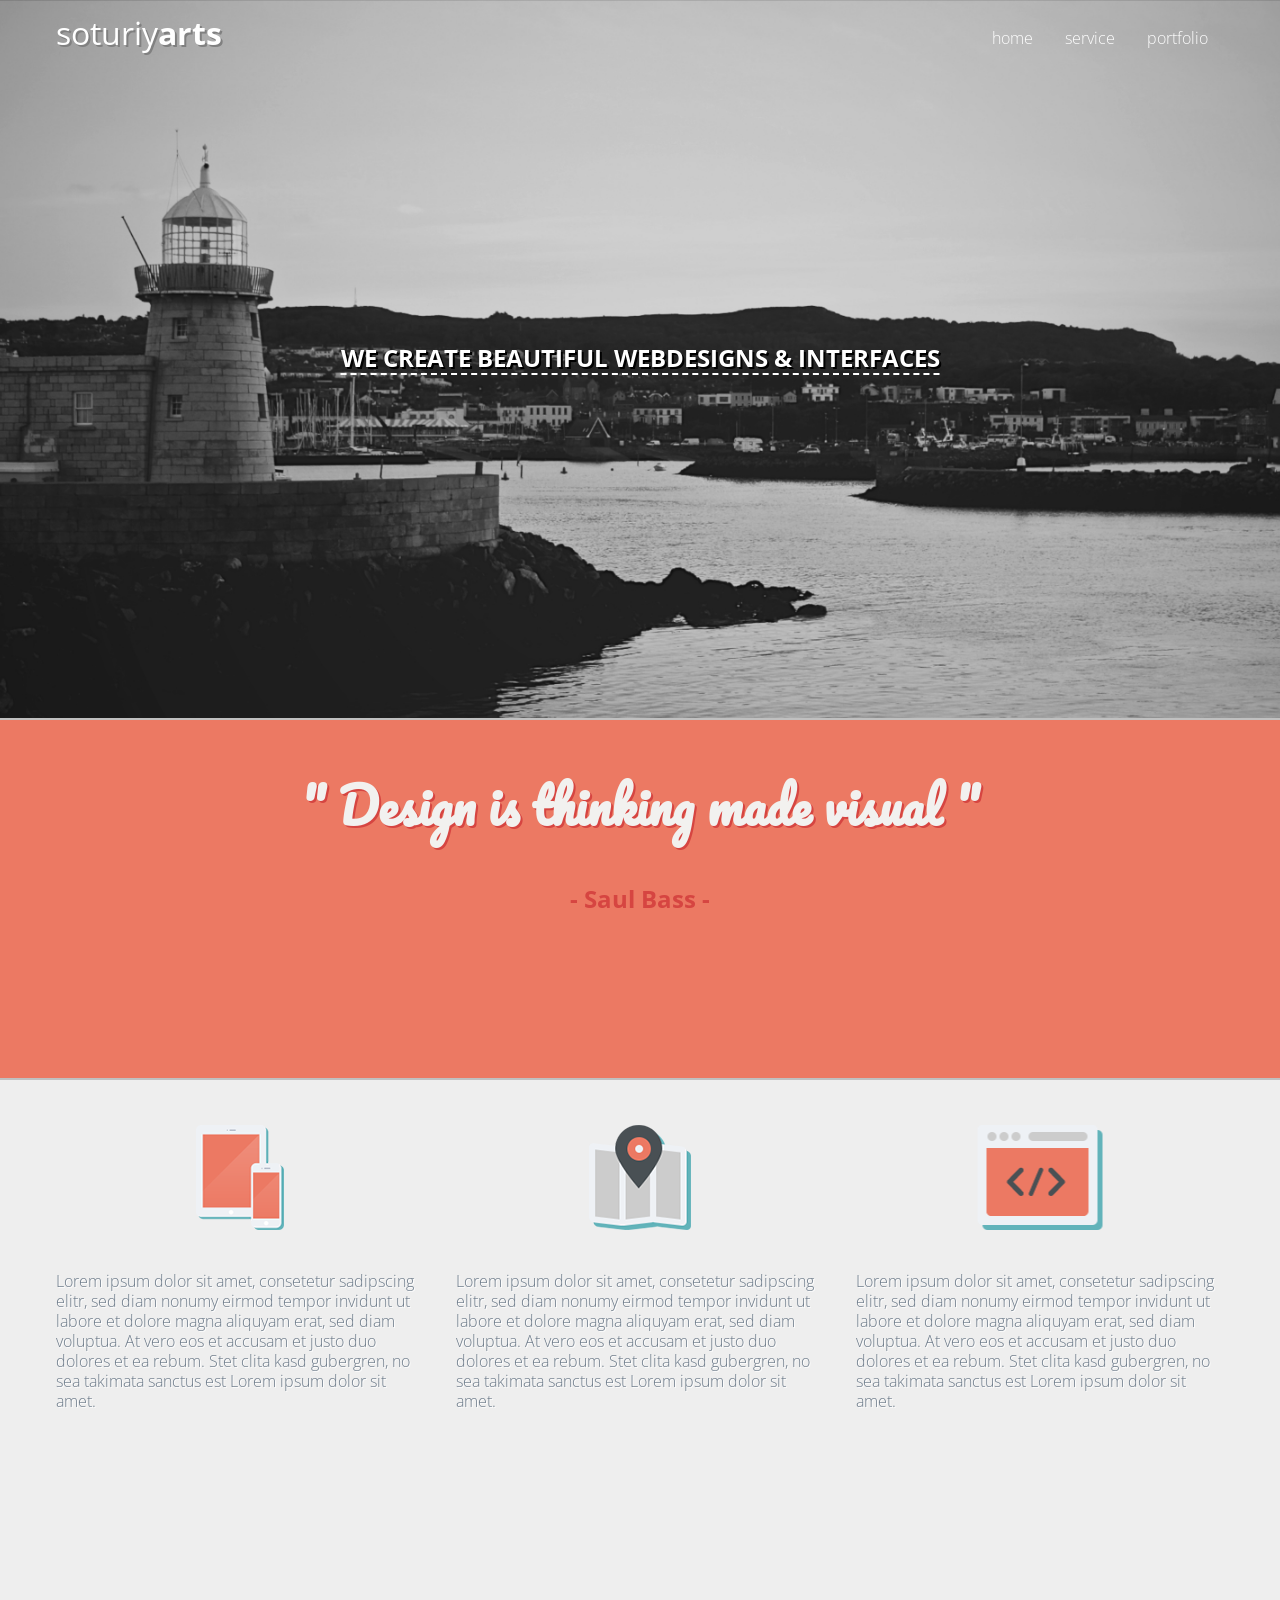
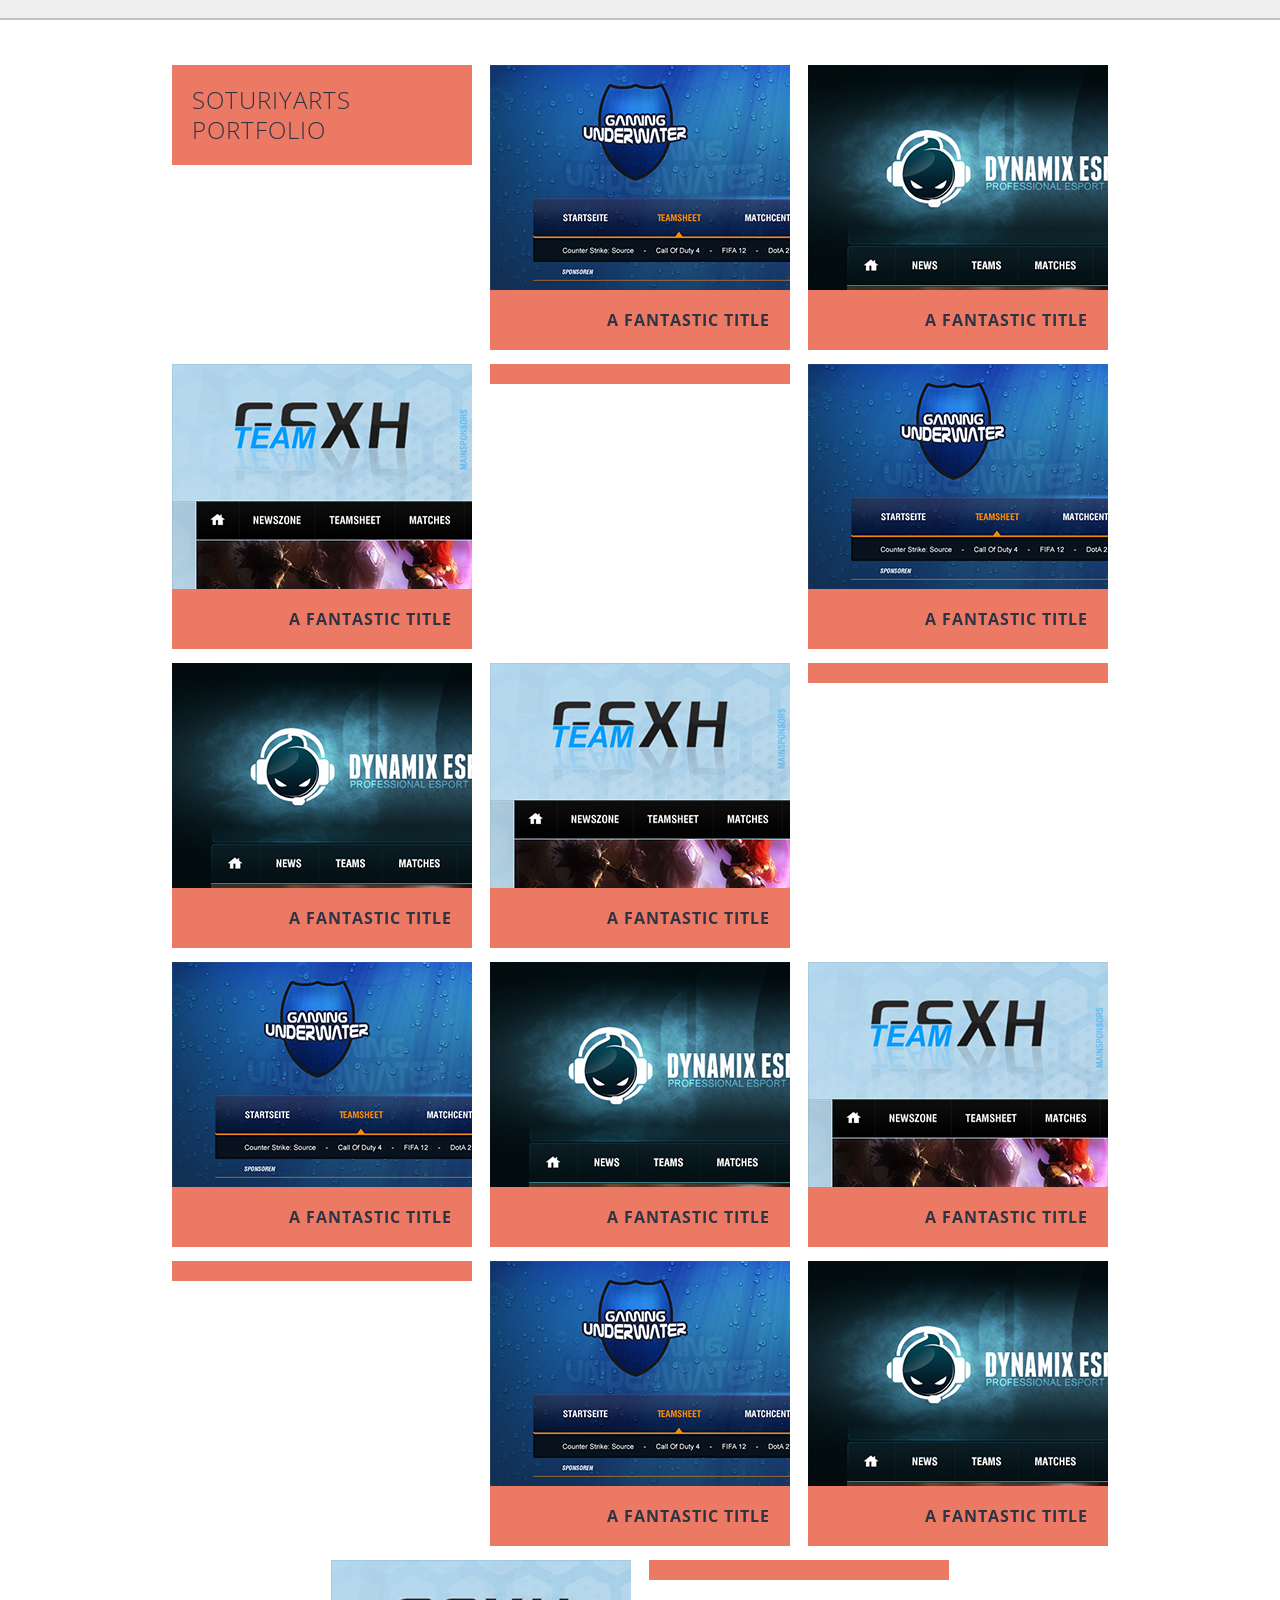
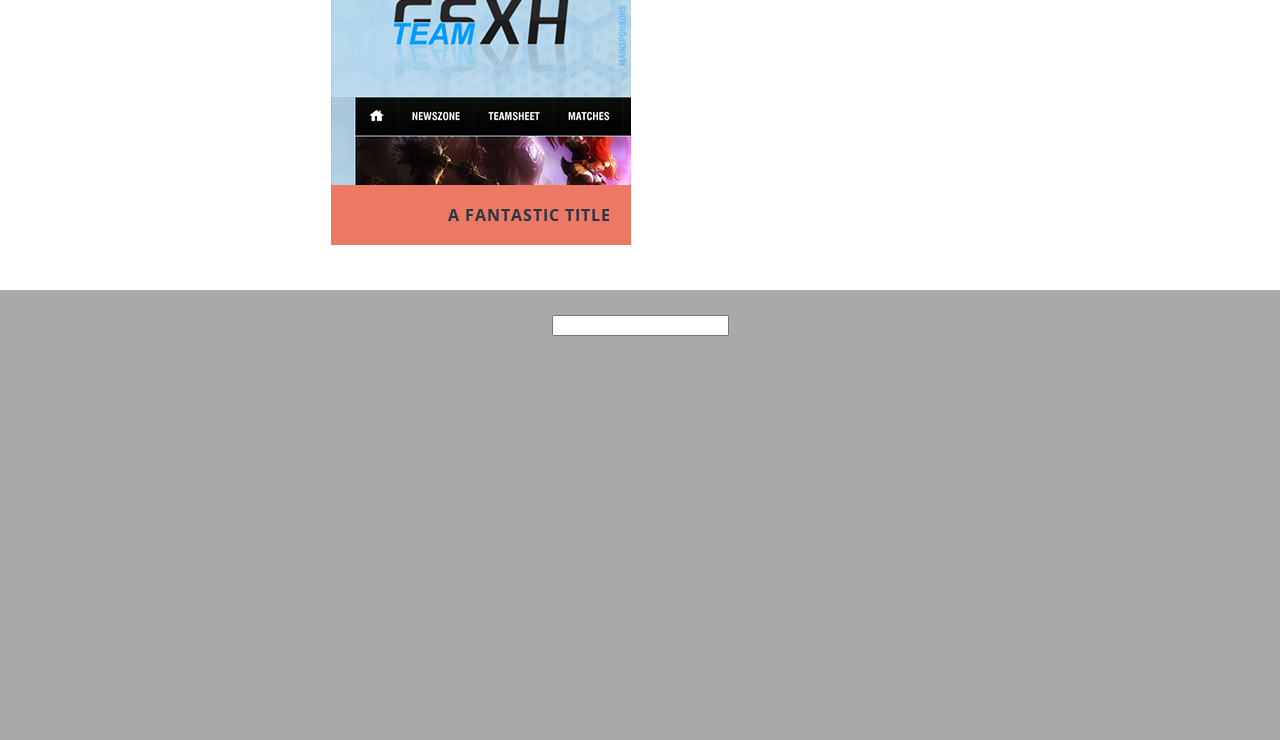
==== Projekt/index.html @ 4c130ea3 "SoturiyARTS Portfolio - Version 1.0 Hab mich da mal ran gesetzt und bisschen was probiert." ====
<!DOCTYPE html>

<html>
<head>
    <title>SoturiyARTS | Webdesign & Webdevelopment</title>
    <meta name="viewport" content="width=device-width, initial-scale=1.0" />
    <meta charset="UTF-8" />
    
    <!-- Stylesheets & Fonts -->
    <link rel="stylesheet" type="text/css" href="css/normalize.css" />
    <link rel="stylesheet" type="text/css" href="css/grid.css" />
    <link rel="stylesheet" type="text/css" href="css/styles.css" />
    <link href='http://fonts.googleapis.com/css?family=Open+Sans:400italic,700italic,400,700' rel='stylesheet' type='text/css' />
    <link href='http://fonts.googleapis.com/css?family=Pacifico' rel='stylesheet' type='text/css'/>
    <link rel="stylesheet" type="text/css" href="css/demo.css" />
    <link rel="stylesheet" type="text/css" href="css/component.css" />
    
    <!-- JS -->
    <script src="js/modernizr.custom.js"></script>
</head>

<body>
    <!-- Logo incl. Navi -->
    <header id="home" class="row site_header">
        <div class="container">
            <nav class="small-1 medium-2 large-6 columns">
                <h1>soturiy<strong>arts</strong></h1>
                <ul>
                    <li><a href="#home">home</a></li>
                    <li><a href="#service">service</a></li>
                    <li><a href="#portfolio">portfolio</a></li>
                    
                </ul>
            </nav>
            <h2>WE CREATE BEAUTIFUL WEBDESIGNS & INTERFACES</h2>
        </div>
    </header>
    
    <!-- Quotation -->
    <div class="row site_quote">
        <div class="container">
            <article class="small-1 medium-2 large-6 columns">
                <h3>" Design is thinking made visual "</h3>
                <p>- Saul Bass -</p>
            </article>
        </div>
    </div>

    <!-- Service -->
    <div id="service" class="row site_service">
        <div class="container">
            <article class="small-1 medium-2 large-2 columns site_service_img">
                <img src="images/icons/mobile.png" alt="Mobile-First Development" />
                <p>Lorem ipsum dolor sit amet, consetetur sadipscing elitr, sed diam nonumy eirmod tempor invidunt ut labore et dolore magna aliquyam erat, sed diam voluptua. At vero eos et accusam et justo duo dolores et ea rebum. Stet clita kasd gubergren, no sea takimata sanctus est Lorem ipsum dolor sit amet.</p>
            </article>
            <article class="small-1 medium-2 large-2 columns site_service_img">
                <img src="images/icons/seo.png" alt="SEO / Suchmaschinenoptimierung" />
                <p>Lorem ipsum dolor sit amet, consetetur sadipscing elitr, sed diam nonumy eirmod tempor invidunt ut labore et dolore magna aliquyam erat, sed diam voluptua. At vero eos et accusam et justo duo dolores et ea rebum. Stet clita kasd gubergren, no sea takimata sanctus est Lorem ipsum dolor sit amet.</p>
            </article>
            <article class="small-1 medium-2 large-2 columns site_service_img">
                <img src="images/icons/browser.png" alt="Alt-Text" />
                <p>Lorem ipsum dolor sit amet, consetetur sadipscing elitr, sed diam nonumy eirmod tempor invidunt ut labore et dolore magna aliquyam erat, sed diam voluptua. At vero eos et accusam et justo duo dolores et ea rebum. Stet clita kasd gubergren, no sea takimata sanctus est Lorem ipsum dolor sit amet.</p>
            </article>
        </div>
    </div>
    
    <!-- Works -->
    <div id="portfolio" class="row site_works">
        <div class="container">
            <section class="grid-wrap">
		<ul class="grid swipe-right" id="grid">
                    <li class="title-box"><h2>SoturiyARTS Portfolio</h2></li>
                    <li><a href="#"><img src="images/works/work_1.jpg" alt="dummy"><h3>A fantastic title</h3></a></li>
                    <li><a href="#"><img src="images/works/work_2.jpg" alt="dummy"><h3>A fantastic title</h3></a></li>
                    <li><a href="#"><img src="images/works/work_3.jpg" alt="dummy"><h3>A fantastic title</h3></a></li>
                    <li><a href="#"><img src="images/works/dummy.png" alt="dummy"><h3>A fantastic title</h3></a></li>
                    <li><a href="#"><img src="images/works/work_1.jpg" alt="dummy"><h3>A fantastic title</h3></a></li>
                    <li><a href="#"><img src="images/works/work_2.jpg" alt="dummy"><h3>A fantastic title</h3></a></li>
                    <li><a href="#"><img src="images/works/work_3.jpg" alt="dummy"><h3>A fantastic title</h3></a></li>
                    <li><a href="#"><img src="images/works/dummy.png" alt="dummy"><h3>A fantastic title</h3></a></li>
                    <li><a href="#"><img src="images/works/work_1.jpg" alt="dummy"><h3>A fantastic title</h3></a></li>
                    <li><a href="#"><img src="images/works/work_2.jpg" alt="dummy"><h3>A fantastic title</h3></a></li>
                    <li><a href="#"><img src="images/works/work_3.jpg" alt="dummy"><h3>A fantastic title</h3></a></li>
                    <li><a href="#"><img src="images/works/dummy.png" alt="dummy"><h3>A fantastic title</h3></a></li>
                    <li><a href="#"><img src="images/works/work_1.jpg" alt="dummy"><h3>A fantastic title</h3></a></li>
                    <li><a href="#"><img src="images/works/work_2.jpg" alt="dummy"><h3>A fantastic title</h3></a></li>
                    <li><a href="#"><img src="images/works/work_3.jpg" alt="dummy"><h3>A fantastic title</h3></a></li>
                    <li><a href="#"><img src="images/works/dummy.png" alt="dummy"><h3>A fantastic title</h3></a></li>
		</ul>
	    </section>
        </div>
    </div>
    
    <!-- Contact -->
    <div class="row site_contact">
        <div class="container">
            <section class="small-1 medium-2 large-6 columns">
                <input form="texfield" />
            </section>
        </div>
    </div>
    
    <!-- Scripts -->
    <script src="js/masonry.pkgd.min.js"></script>
    <script src="js/imagesloaded.pkgd.min.js"></script>
    <script src="js/classie.js"></script>
    <script src="js/colorfinder-1.1.js"></script>
    <script src="js/gridScrollFx.js"></script>
    <script>
	new GridScrollFx( document.getElementById( 'grid' ), {
	    viewportFactor : 0.4
	} );
    </script>
</body>
</html>
---- Projekt/css/grid.css ----
/*
 *  SoturiyARTS - Gridsystem
 *  31.03.2015
 *  Version 1
*/

.container{
    margin: 0 auto;
    max-width: 1200px;
    padding-top: 0.5em;
    padding-bottom: 0.5em;
}
.columns{
    float: left;
    padding-left: 1em;
    padding-right: 1em;
}

.push{
    float: right;
}

.row {
    width:auto;
}

.row:before, 
.row:after {
    content:" ";
    display:table;
}

.row:after {
    clear:both;
}

.row .row {
    margin-left:-1em;
    margin-right:-1em;
}

/* Small - View */
/* Small - View */
@media screen and (max-width: 500px){
    .small-1{
        width: 100%;
    }
}

/* Medium - View */
@media screen and (min-width: 501px) and (max-width: 960px){
    .medium-1{
        width: 50%;
    }
    .medium-2{
        width: 100%;
    }
    .medium-1-offset{
        margin-left: 50%;
    }
}

/* Large - View */
@media screen and (min-width: 961px){
    .large-1 {
	width:16.66667%;	
    }
    .large-2 {
	width:33.333333%;	
    }
    .large-3 {
	width:50%;	
    }
    .large-4 {
	width:66.66667%;	
    }
    .large-5 {
	width:83.333333%;	
    }
    .large-6 {
	width:100%;	
    }
    .large-offset-1 {
	margin-left:16.66667%;	
    }
    .large-offset-2 {
	margin-left:33.333333%;	
    }
    .large-offset-3 {
	margin-left:50%;	
    }
    .large-offset-4 {
	margin-left:66.66667%;	
    }
    .large-offset-5 {
	margin-left:83.333333%;	
    }
}
---- Projekt/css/styles.css ----
/*
 *  SoturiyARTS - Stylesheet
 *  31.03.2015
 *  Version 1
*/

/* Global Settings */
*, *:before, *:after{
    -webkit-box-sizing: border-box;
    -moz-box-sizing: border-box;
    box-sizing: border-box;
}

.hidden{
    position: absolute;
    width: 1px; /* Setting this to 0 make it invisible for VoiceOver */
    height: 1px; /* Setting this to 0 make it invisible for VoiceOver */
    padding: 0;
    margin: -1px;
    border: 0;
    clip: rect(0 0 0 0);
    overflow: hidden;    
}

body{
    margin: 0 auto;
}
strong{
    font-weight: bold;
}
/* LOGO incl. NAVI */
.site_header{
    background-image: url(../images/background_head.jpg);
    background-position: center center;
    background-attachment: fixed;
    background-size: cover;
    background-color: grey;
    height: 80vh;
    position: relative;
    border-bottom: 2px solid silver;
}
.site_header nav h1{
    float: left;
    font-weight: normal;
    font-family: 'Open Sans', sans-serif;
    font-size: 2em;
    color: white;
    margin-top:5px;
    text-shadow: 2px 2px grey;
}
.site_header nav h1 strong{
    font-weight: bold;
    color: white;
}
.site_header nav ul{
    float: right;
    margin-top: 20px;
}
.site_header nav ul li{
    float: left;
    list-style: none;
}
.site_header nav ul li a{
    text-decoration: none;
    font-family: 'Open Sans', sans-serif;
    font-size: 1em;
    color: white;
    margin: 1em;
}
.site_header h2{
    color: white;
    font-family: 'Open Sans', sans-serif;
    font-weight: bold;
    font-size 1.3em;
    margin: 0;
    position: absolute;            
    top: 50%;
    left:50%;
    transform: translate(-50%, -50%);
    text-shadow: 2px 2px black;
    border-bottom: 2px dashed white;
}

/* QUOTATION */
.site_quote{
    min-height: 40vh;
    background: #ec7963;
    border-bottom: 2px solid silver;
    text-align: center;
}
.site_quote h3{
    font-family: 'Pacifico', sans-serif;
    color: #F2F1EF;
    text-shadow: 2px 2px #D64541;
    font-size: 3em;
}
.site_quote p{
    font-family: 'Open Sans', sans-serif;
    font-weight: bold;
    color: #D64541;
    font-size: 1.5em;
}

/* SERVICE */
.site_service{
    min-height: 60vh;
    background: #EEEEEE;
    border-bottom: 2px solid silver;
}
.site_service_img img{
    margin-top: 10%;
    margin-left: 50%;
    transform: translate(-50%, 0);
}
.site_service article p{
    font-family: 'Open Sans', sans-serif;
    color: #6C7A89;
    text-shadow: 1px 1px white;
    margin-top: 10%;
}

/* WORKS */
.site_works{
    min-height: 100vh;
    background: white;
    border-bottm: 2px solid silver;
}
.site_works h1{
    text-align: center;
    font-family: 'Open Sans', sans-serif;
    font-size: 2em;
    font-weight: bold;
    color: black;
    margin-top: 3%;
    margin-bottom: 2%;
}
.site_works img{
}

/* CONTACT */
.site_contact{
    background: darkgrey;
    height: 50vh;
}
/**/
/* Media Queries */
---- Projekt/css/demo.css ----
@import url(http://fonts.googleapis.com/css?family=Lato:300,400,900);
@font-face {
	font-weight: normal;
	font-style: normal;
	font-family: 'codropsicons';
	src:url('../fonts/codropsicons/codropsicons.eot');
	src:url('../fonts/codropsicons/codropsicons.eot?#iefix') format('embedded-opentype'),
		url('../fonts/codropsicons/codropsicons.woff') format('woff'),
		url('../fonts/codropsicons/codropsicons.ttf') format('truetype'),
		url('../fonts/codropsicons/codropsicons.svg#codropsicons') format('svg');
}

*, *:after, *:before { -webkit-box-sizing: border-box; -moz-box-sizing: border-box; box-sizing: border-box; }
.clearfix:before, .clearfix:after { content: ''; display: table; }
.clearfix:after { clear: both; }

body {
	background: #ec7963;
	color: #2E3444;
	font-size: 100%;
	line-height: 1.25;
	font-family: 'Lato', sans-serif;
	font-weight: 300;
}

a {
	color: #FF2A48;
	text-decoration: none;
	outline: none;
}

a:hover, a:focus {
	color: #2E3444;
}

.codrops-header {
	margin: 0 auto;
	padding: 2em;
	text-align: center;
}

.codrops-header h1 {
	margin: 0;
	font-size: 2.5em;
	font-weight: 900;
}

.codrops-header h1 span {
	display: block;
	padding: 0.2em 0 0.6em 0.1em;
	font-size: 0.6em;
	font-weight: 300;
}

/* Demo links */
.codrops-demos {
	padding-top: 50px;
}

.codrops-demos a {
	text-transform: uppercase;
	letter-spacing: 1px;
	margin: 15px;
	padding: 5px 2px;
	font-weight: 900;
}

.codrops-demos a.current-demo {
	color: #2E3444;
}

/* To Navigation Style */
.codrops-top {
	width: 100%;
	text-transform: uppercase;
	font-weight: 800;
	font-style: normal;
	font-size: 0.69em;
	line-height: 2.2;
}

.codrops-top a {
	display: inline-block;
	padding: 0 1em;
	text-decoration: none;
	letter-spacing: 1px;
}

.codrops-top span.right {
	float: right;
}

.codrops-top span.right a {
	display: block;
	float: left;
}

.codrops-icon:before {
	margin: 0 4px;
	text-transform: none;
	font-weight: normal;
	font-style: normal;
	font-variant: normal;
	font-family: 'codropsicons';
	line-height: 1;
	speak: none;
	-webkit-font-smoothing: antialiased;
}

.codrops-icon-drop:before {
	content: "\e001";
}

.codrops-icon-prev:before {
	content: "\e004";
}

section {
	padding: 1em;
	text-align: center;
}

.related {
	padding: 15em 0 3em;
	clear: both;
}

.related p {
	font-size: 1.5em;
}

.related > a {
	border: 1px solid #2E3444;
	display: inline-block;
	text-align: center;
	margin: 20px 10px;
	padding: 25px;
	color: #2E3444;
}

.related a:hover {
	border-color: #FF2A48;
	color: #FF2A48;
}

.related a img {
	max-width: 100%;
	opacity: 0.8;
}

.related a:hover img,
.related a:active img {
	opacity: 1;
}

.related a h3 {
	margin: 0;
	padding: 0.5em 0 0.3em;
	max-width: 300px;
	text-align: left;
}

@media screen and (max-width: 25em) {

	.codrops-icon span {
		display: none;
	}

}
---- Projekt/css/component.css ----
.grid-wrap {
	clear: both;
	margin: 0 auto;
	padding: 0;
	max-width: 1200px;
}

.grid {
	margin: 30px auto;
	padding: 0;
	list-style: none;
	min-height: 500px;
}

.js .grid {
	background: url(../imgages/loading.gif) no-repeat 50% 100px;
}

.js .grid.loaded {
	background: none;
}

.grid li {
	display: inline-block;
	overflow: hidden;
	width: 314px;
	text-align: left;
	vertical-align: top;
}

.js .grid li {
	display: none;
	float: left;
}

.js .grid.loaded li {
	display: block;
}

/* Title box */
.title-box h2 {
	font-family: 'Open Sans', sans-serif;
	display: block;
	margin: 7px;
	padding: 20px;
	background: #ec7963;
	color: #2E3444;
	text-transform: uppercase;
	letter-spacing: 1px;
	font-weight: 300;
}

.title-box h2 a {
	display: block;
	font-weight: 900;
}

.title-box h2 a:hover {
	color: #2E3444;
}

/* Anchor and image */
.grid li > a,
.grid li img {
	display: block;
	outline: none;
	border: none;
}

.grid li > a {
	position: relative;
	overflow: hidden;
	margin: 7px;
}

/* Curtain element */
.grid .curtain {
	position: absolute;
	top: 0;
	left: 0;
	z-index: 100;
	width: 100%;
	height: 100%;
	background: #96cdc8;
}

.grid.swipe-right .curtain {
	-webkit-transform: translate3d(-100%,0,0);
	transform: translate3d(-100%,0,0);
}

.grid.swipe-down .curtain {
	-webkit-transform: translate3d(0,-100%,0);
	transform: translate3d(0,-100%,0);
}

.grid.swipe-rotate .curtain {
	width: 200%;
	height: 200%;
	-webkit-transform: rotate3d(0,0,1,90deg);
	transform: rotate3d(0,0,1,90deg);
	-webkit-transform-origin: top left;
	transform-origin: top left;
}

/* Shadow */
.grid .curtain::after {
	position: absolute;
	top: 0;
	left: 0;
	width: 100%;
	height: 100%;
	background: rgba(0,0,0,1);
	content: '';
}

.grid.swipe-right .curtain::after,
.grid.swipe-rotate .curtain::after {
	left: -100%;
}

.grid.swipe-down .curtain::after {
	top: -100%;
}

/* Title */
.grid li h3 {
	position: absolute;
	bottom: 0;
	left: 0;
	margin: 0;
	padding: 20px;
	width: 100%;
	background: #ec7963;
	color: #2e3444;
	text-align: right;
	text-transform: uppercase;
	letter-spacing: 1px;
	font-family: 'Open Sans', sans-serif;
	font-weight: bold;
	font-size: 1em;
	-webkit-transition: -webkit-transform 0.2s, color 0.2s;
	transition: transform 0.2s, color 0.2s;
}

/* Pseudo element for hover effect */
.grid li > a::before {
	position: absolute;
	top: 0;
	left: 0;
	width: 100.5%;
	height: 100.5%;
	border: 0px solid transparent;
	background: rgba(0,0,0,0);
	content: '';
	-webkit-transition: border-width 0.2s, border-color 0.2s;
	transition: border-width 0.2s, border-color 0.2s;
}

/* Hover effects */
.grid li.shown:hover h3 {
	color: #2e3444;
	-webkit-transform: translate3d(0,-30px,0);
	transform: translate3d(0,-30px,0);
}

.grid li.shown:hover > a::before {
	border-width: 14px;
	border-color: #ec7963;
}

/* Animations */

/* Swipe right */
.grid.swipe-right li.animate .curtain {
	-webkit-animation: swipeRight 1.5s cubic-bezier(0.6,0,0.4,1) forwards;
	animation: swipeRight 1.5s cubic-bezier(0.6,0,0.4,1) forwards;
}

@-webkit-keyframes swipeRight {
	0% {} /* fixes Chrome 35.0.1916.114 issue (easing breaks) */
	50%, 60% { -webkit-transform: translate3d(0,0,0); }
	100% { -webkit-transform: translate3d(100%,0,0); }
}

@keyframes swipeRight {
	0% {}
	50%, 60% { -webkit-transform: translate3d(0,0,0); transform: translate(0); }
	100% { -webkit-transform: translate3d(100%,0,0); transform: translate3d(100%,0,0); }
} 

/* Swipe down */
.grid.swipe-down li.animate .curtain {
	-webkit-animation: swipeDown 1.5s cubic-bezier(0.6,0,0.4,1) forwards;
	animation: swipeDown 1.5s cubic-bezier(0.6,0,0.4,1) forwards;
}

@-webkit-keyframes swipeDown {
	0% {} /* fixes Chrome 35.0.1916.114 issue (easing breaks) */
	50%, 60% { -webkit-transform: translate3d(0,0,0); }
	100% { -webkit-transform: translate3d(0,100%,0); }
}

@keyframes swipeDown {
	0% {}
	50%, 60% { -webkit-transform: translate(0); transform: translate(0); }
	100% { transform: translate3d(0,100%,0); transform: translate3d(0,100%,0); }
}

/* Swipe rotate */
.grid.swipe-rotate li.animate .curtain {
	-webkit-animation: swipeRotate 1.5s ease forwards;
	animation: swipeRotate 1.5s ease forwards;
}

@-webkit-keyframes swipeRotate {
	0% {} /* fixes Chrome 35.0.1916.114 issue (easing breaks) */
	50%, 60% { -webkit-transform: rotate3d(0,0,1,0deg); }
	100% { -webkit-transform: rotate3d(0,0,1,-90deg); }
}

@keyframes swipeRotate {
	0% {}
	50%, 60% { -webkit-transform: rotate3d(0,0,1,0deg); transform: rotate3d(0,0,1,0deg); }
	100% { -webkit-transform: rotate3d(0,0,1,-90deg); transform: rotate3d(0,0,1,-90deg); }
}

/* Shadow */
.grid li.animate .curtain::after {
	-webkit-animation: fadeOut 1.5s ease forwards;
	animation: fadeOut 1.5s ease forwards;
	-webkit-animation-delay: inherit;
	animation-delay: inherit;
}

@-webkit-keyframes fadeOut {
	0% {} /* fixes Chrome 35.0.1916.114 issue (easing breaks) */
	50%, 60% { opacity: 1; }
	100% { opacity: 0; }
}

@keyframes fadeOut {
	0% {}
	50%, 60% { opacity: 1; }
	100% { opacity: 0; }
}

/* Hide image and title and show at half time */
.js .grid li img,
.js .grid li h3 {
	visibility: hidden;
}

.grid li.animate img,
.grid li.animate h3 {
	-webkit-animation: showMe 1.5s step-end forwards;
	animation: showMe 1.5s step-end forwards;
}

@-webkit-keyframes showMe {
	from { visibility: hidden; }
	60%, 100% { visibility: visible; }
}

@keyframes showMe {
	from { visibility: hidden; }
	60%, 100% { visibility: visible; }
}

.grid li.shown img,
.grid li.shown h3 {
	visibility: visible;
}
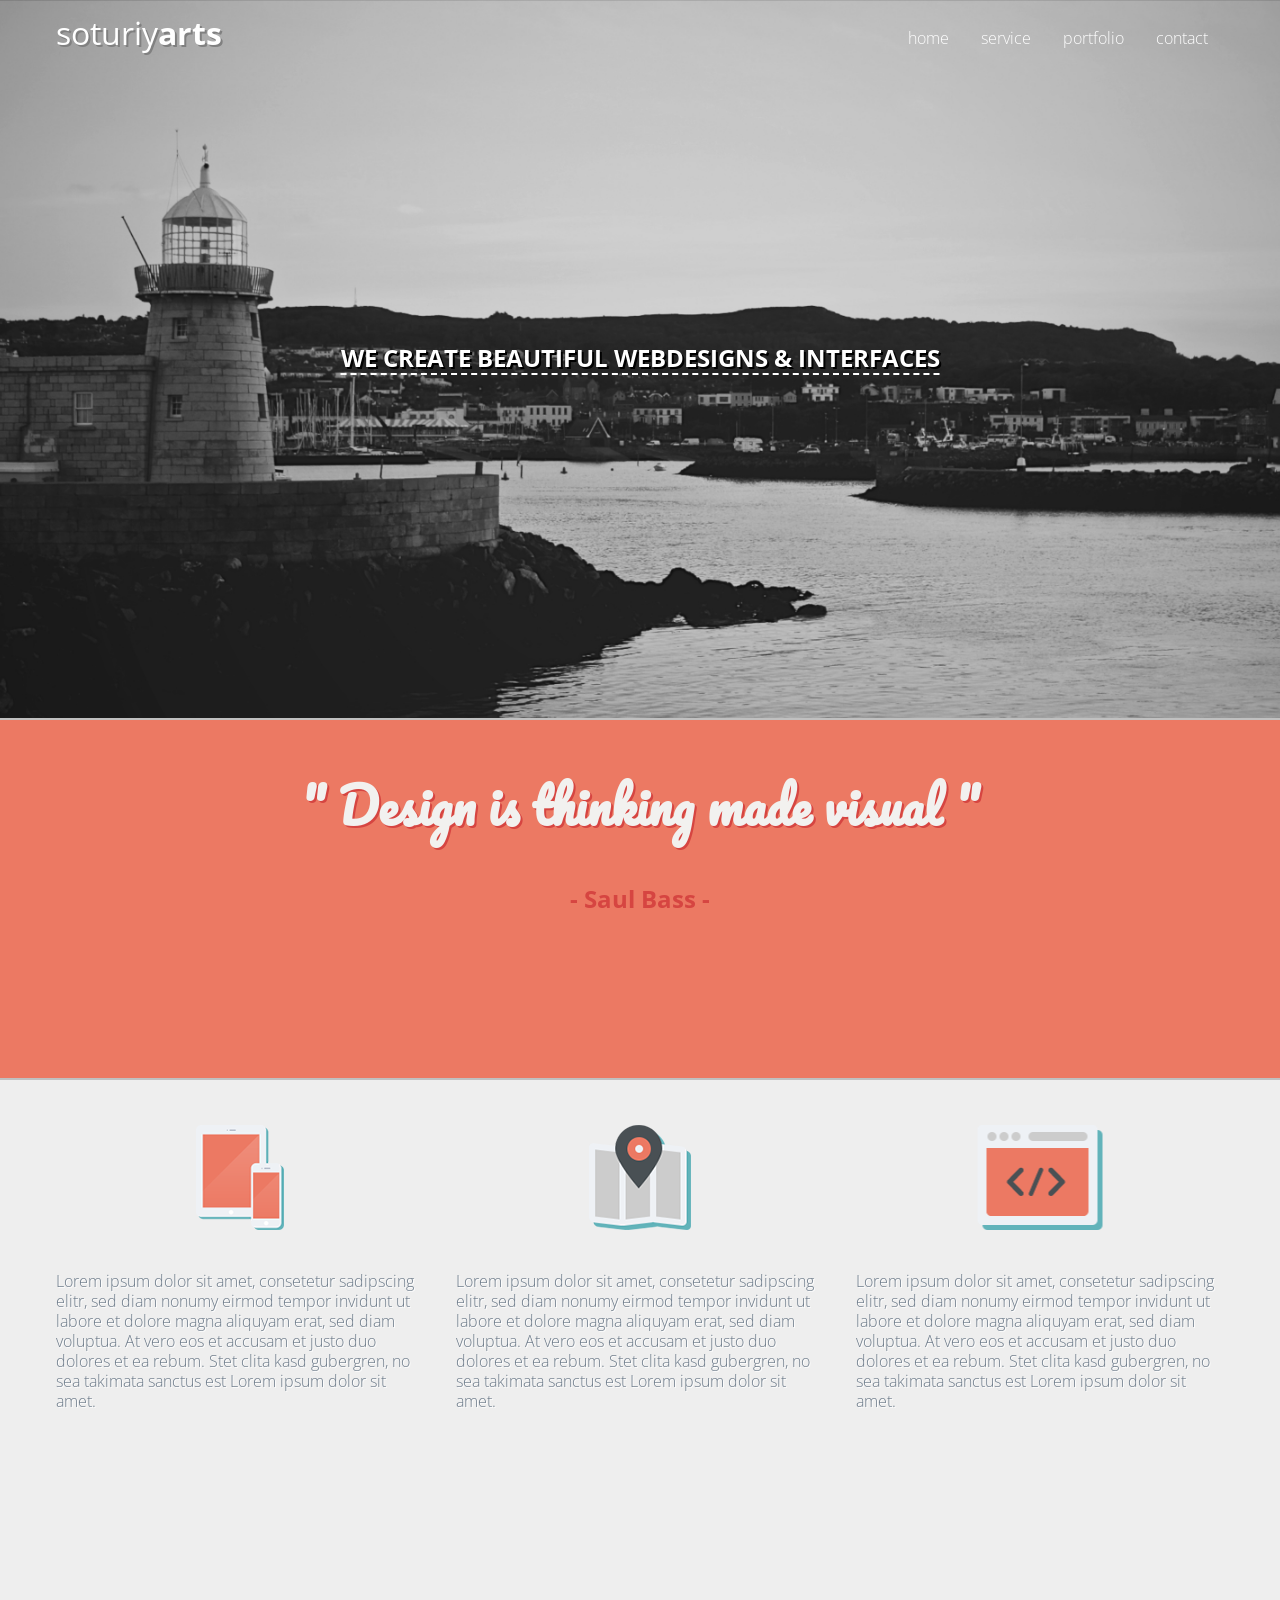
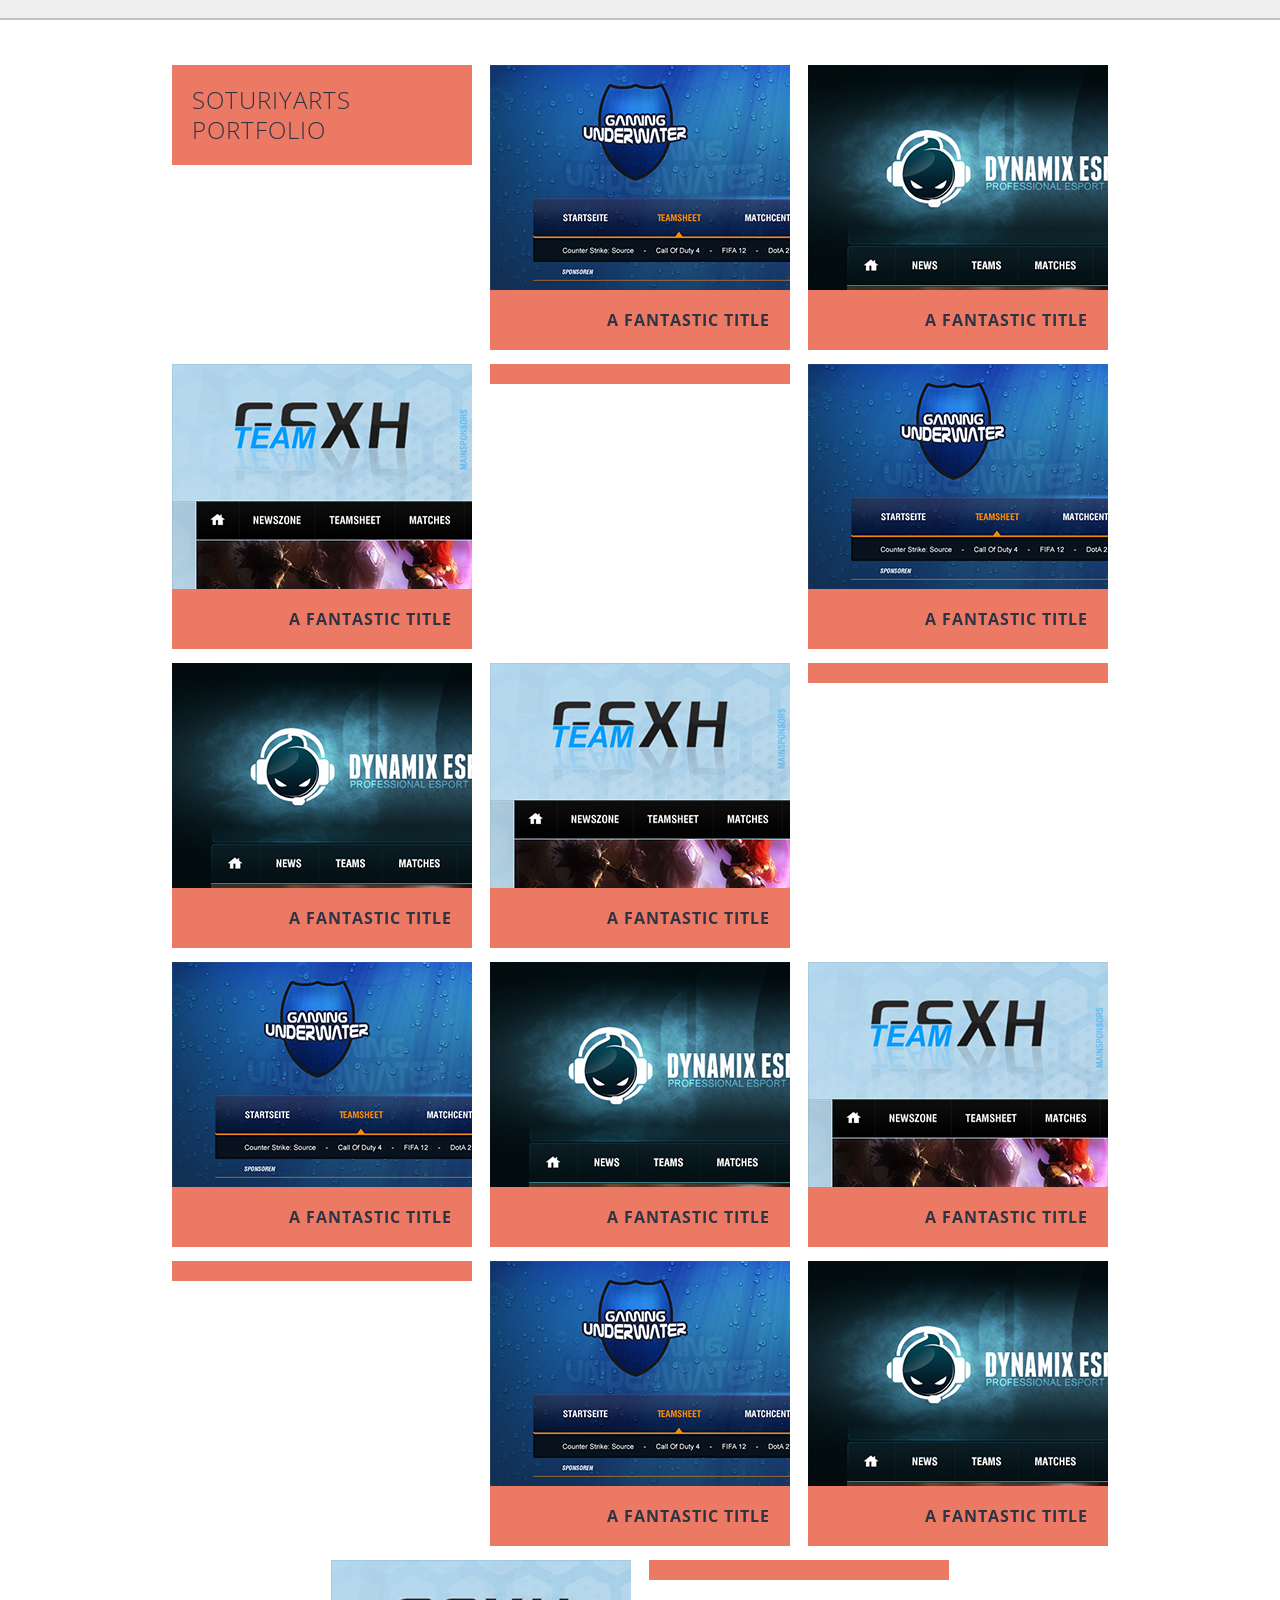
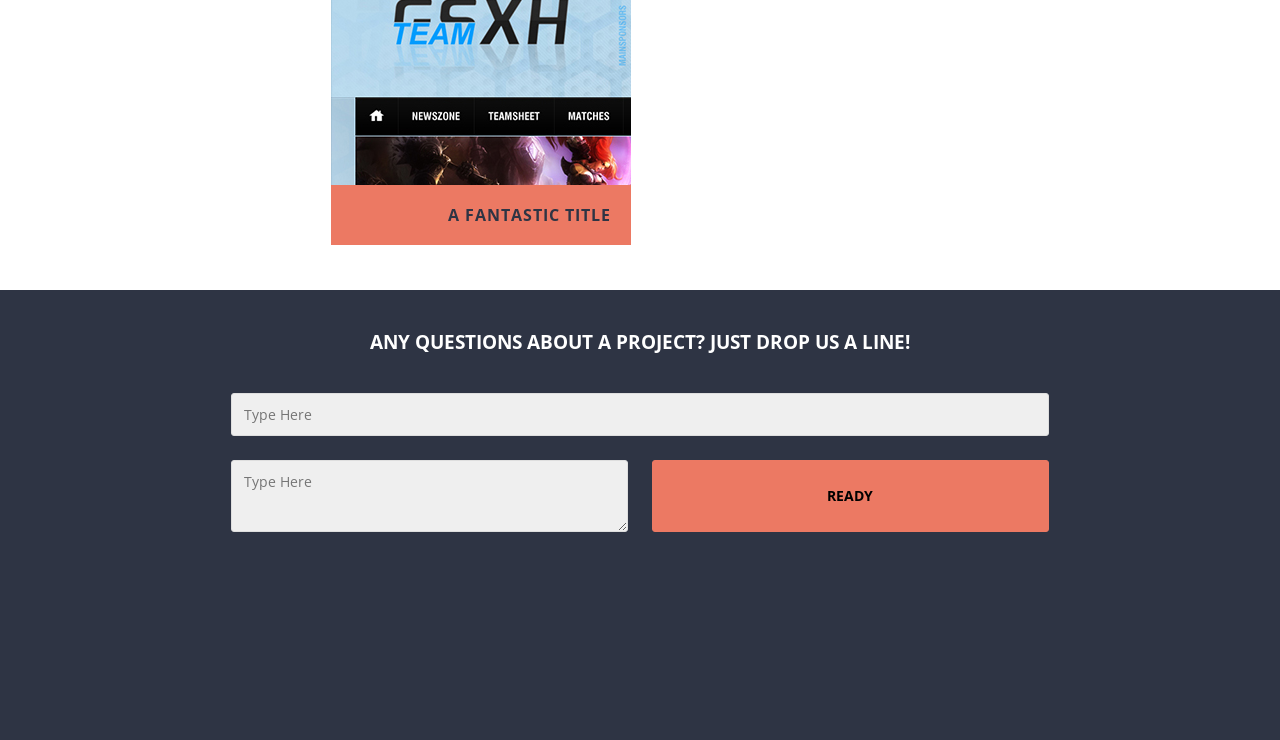
==== commit a88c4ebd: "Kontaktformular eingebunden + PHP - Skript geschrieben Kontaktform + Submit-Skript + Navigation ange" ====
--- a/Projekt/index.html
+++ b/Projekt/index.html
@@ -29,7 +29,7 @@
                     <li><a href="#home">home</a></li>
                     <li><a href="#service">service</a></li>
                     <li><a href="#portfolio">portfolio</a></li>
-                    
+                    <li><a href="#contact">contact</a></li>
                 </ul>
             </nav>
             <h2>WE CREATE BEAUTIFUL WEBDESIGNS & INTERFACES</h2>
@@ -92,10 +92,15 @@
     </div>
     
     <!-- Contact -->
-    <div class="row site_contact">
+    <div id="contact" class="row site_contact">
         <div class="container">
             <section class="small-1 medium-2 large-6 columns">
-                <input form="texfield" />
+                <h2>Any questions about a project? Just drop us a line!</h2>
+                <form method="post" action="contact.php">
+                    <input id="email" name="email" type="email" placeholder="Type Here" required>
+                    <textarea name="message" placeholder="Type Here" required></textarea>
+                    <input id="submit" name="submit" type="submit" value="Ready">
+                </form>
             </section>
         </div>
     </div>
--- a/Projekt/css/styles.css
+++ b/Projekt/css/styles.css
@@ -139,8 +139,65 @@
 
 /* CONTACT */
 .site_contact{
-    background: darkgrey;
-    height: 50vh;
+    background: #2e3444;
+    min-height: 50vh;
+}
+.site_contact h2{
+    color: white;
+    text-align: center;
+    font-family: 'Open Sans', sans-serif;
+    text-transform: uppercase;
+    font-size: 1.2em;
+}
+.site_contact label{
+    display: block;
+    margin-top: 1em;
+    font-family: 'Open Sans', sans-serif;
+    color: white;
+    font-weight: bold;
+}
+.site_contact #email{
+    width: 70%;
+    float: left;
+    height: 3em;
+    background: #efefef;
+    border-radius: 3px;
+    border: 1px solid #dedede;
+    font-family: 'Open Sans', sans-serif;
+    font-size: 0.9em;
+    color: #2e3444;
+    padding: 0.8em;
+    margin-top: 2%;
+    margin-left: 15%;
+}
+.site_contact textarea{
+    width: 34%;
+    height: 5em;
+    background: #efefef;
+    border-radius: 3px;
+    border: 1px solid #dedede;
+    font-family: 'Open Sans', sans-serif;
+    font-size: 0.9em;
+    color: #2e3444;
+    padding: 0.8em;
+    float: left;
+    margin-top: 2%;
+    margin-left: 15%;
+}
+.site_contact #submit{
+    width:34%;
+    height: 5em;    
+    float:left;
+    font-family: 'Open Sans', sans-serif;
+    padding: 0.8em;
+    font-size: 0.9em;
+    text-transform: uppercase;
+    background:#ec7963;
+    border-radius: 3px;
+    border: 1px solid #ec7963;
+    margin-top: 2%;
+    margin-left: 2%;
+    font-weight: bold;
 }
 /**/
 /* Media Queries */
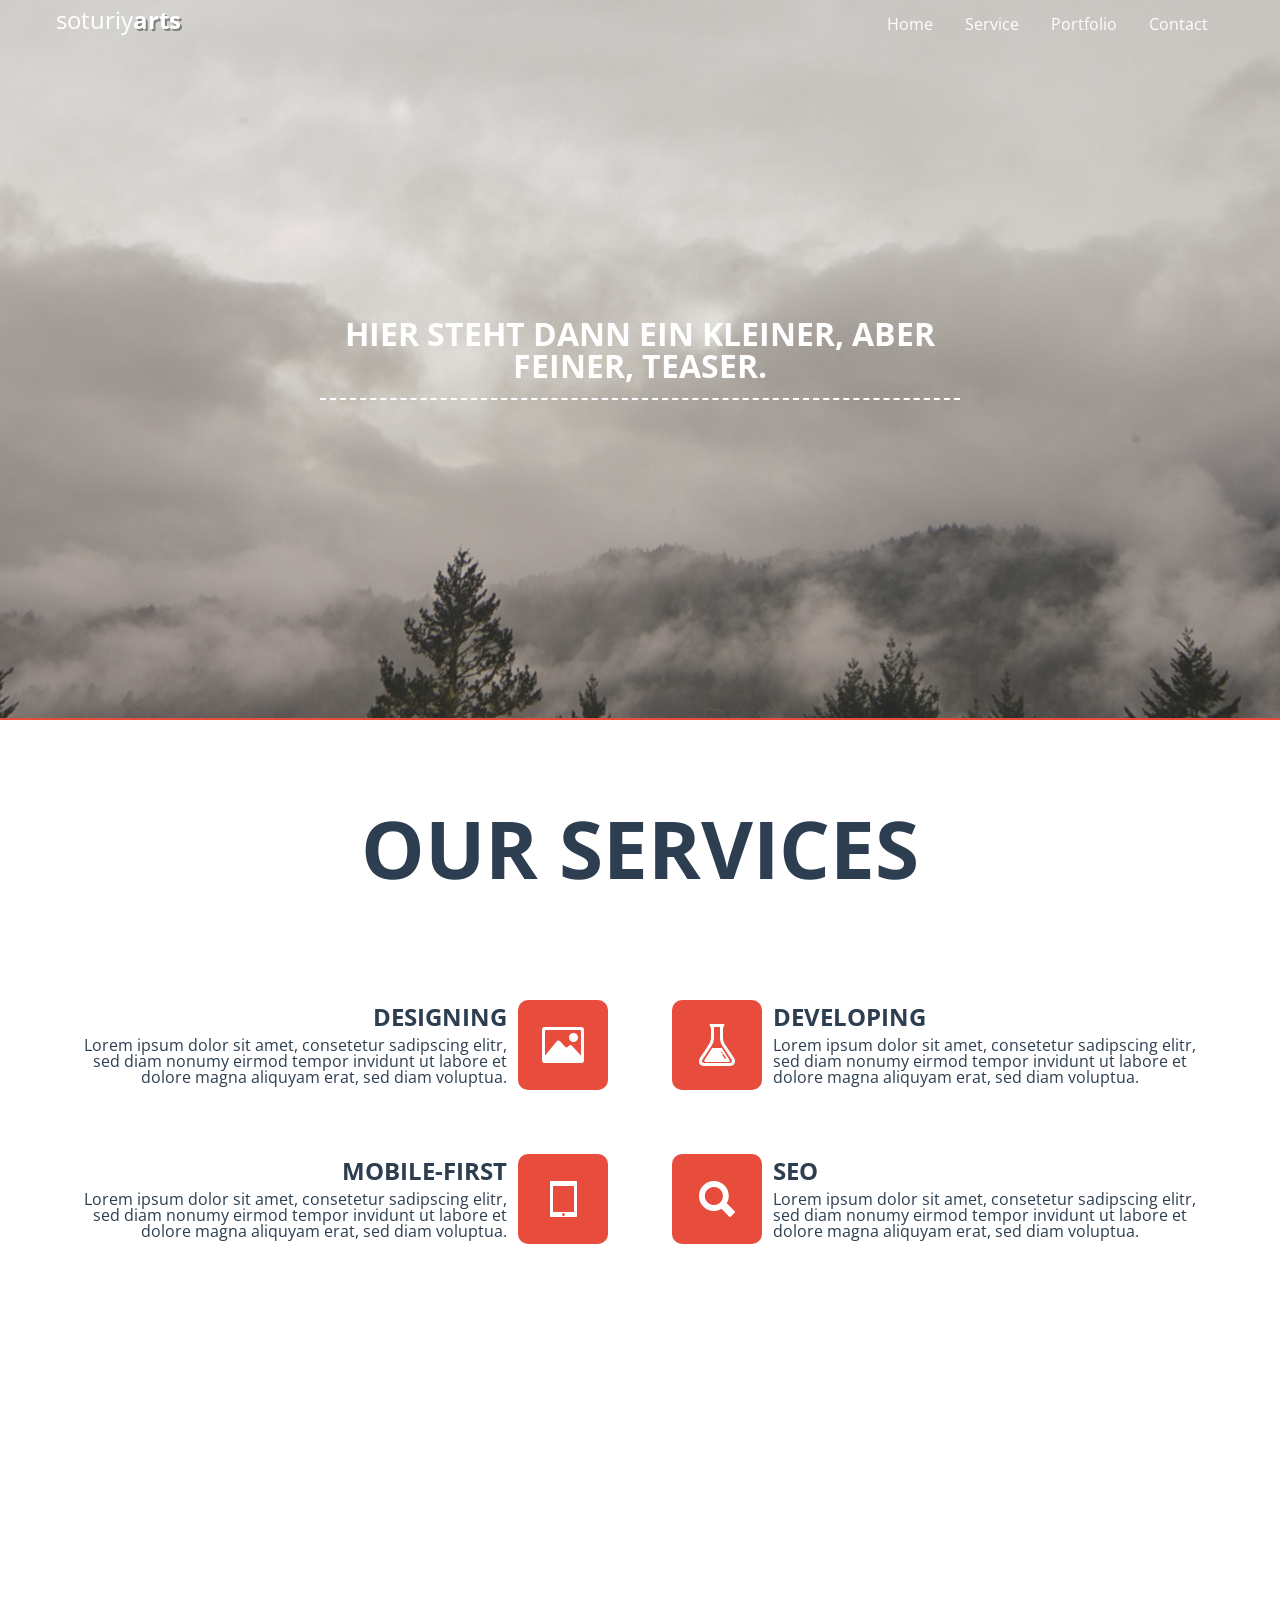
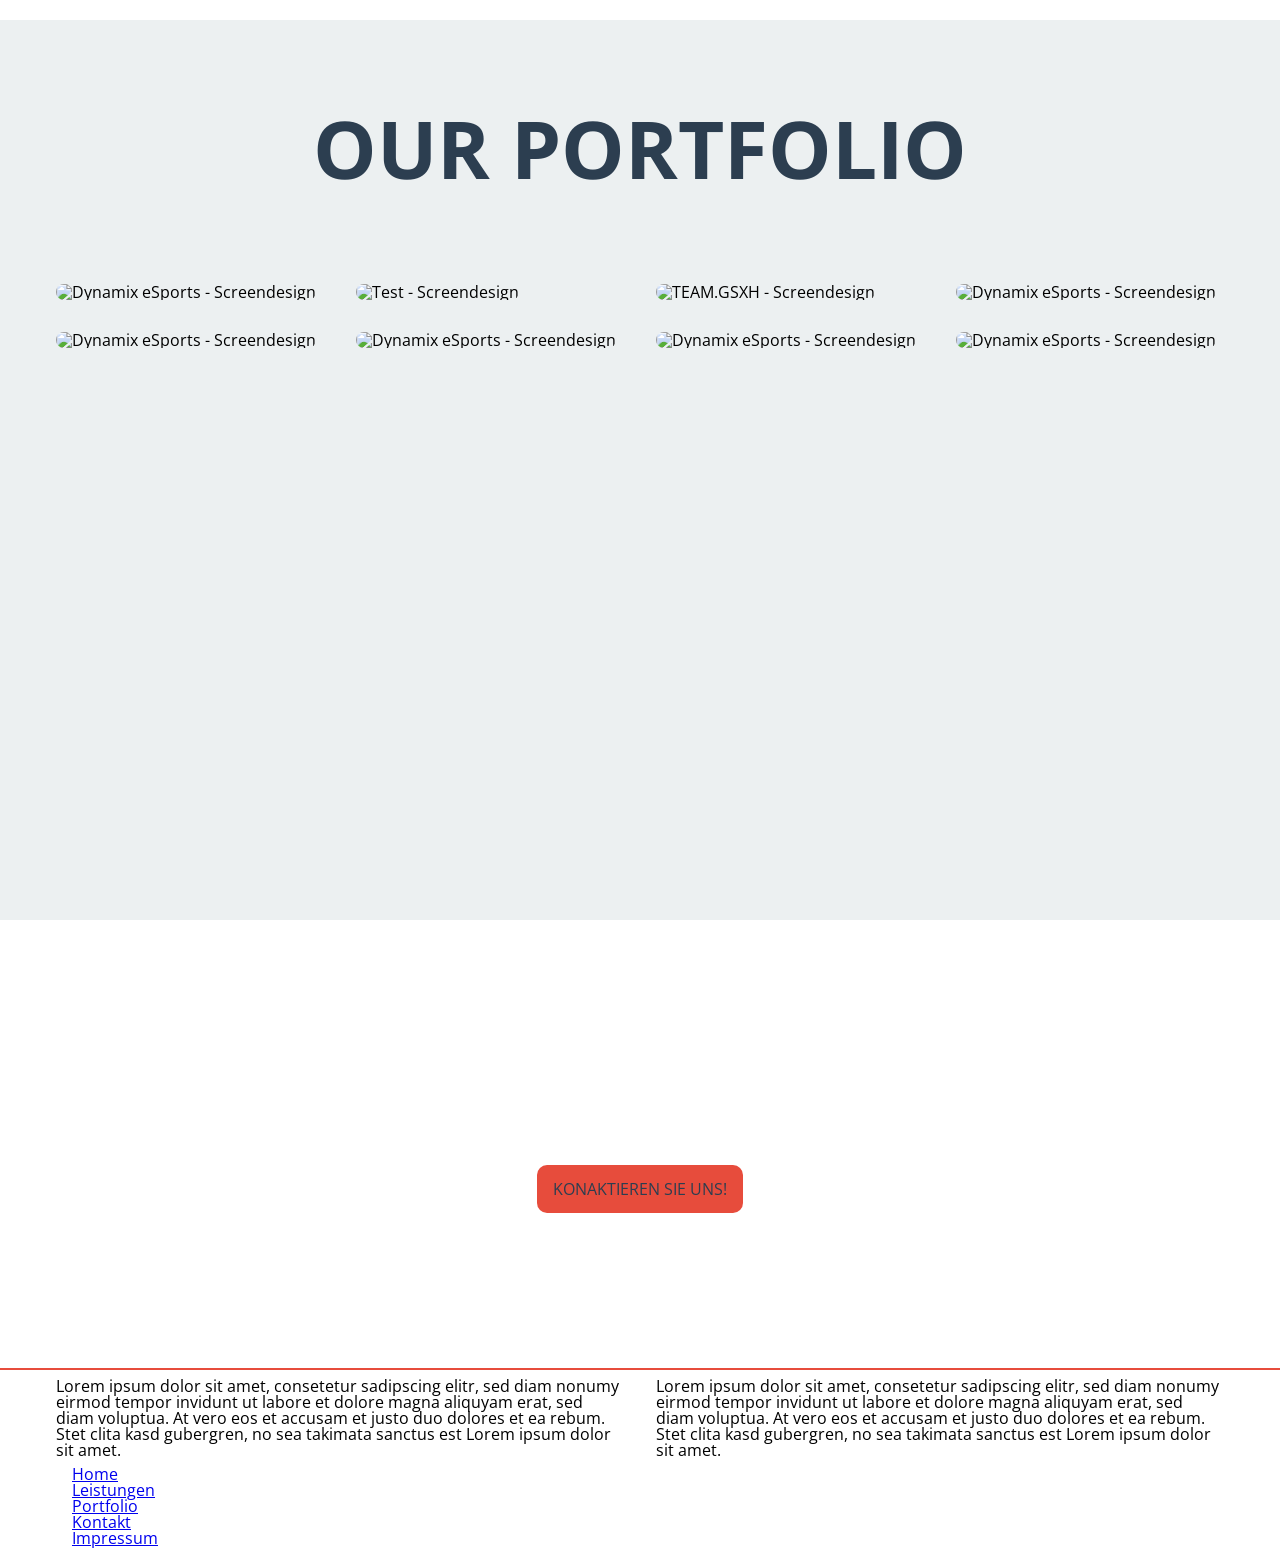
==== commit 7932cf6c: "Neu Gemacht." ====
--- a/Projekt/index.html
+++ b/Projekt/index.html
@@ -1,120 +1,162 @@
 <!DOCTYPE html>
-
 <html>
 <head>
-    <title>SoturiyARTS | Webdesign & Webdevelopment</title>
+    <!-- Title & Meta -->
+    <title>SoturiyARTS + Webdesign & Front-End Development</title>
+    <meta http-equiv="Content-Type" content="text/html; charset=utf-8"/>
     <meta name="viewport" content="width=device-width, initial-scale=1.0" />
-    <meta charset="UTF-8" />
     
-    <!-- Stylesheets & Fonts -->
-    <link rel="stylesheet" type="text/css" href="css/normalize.css" />
+    
+    <!-- CSS & Fonts -->
+    <link rel="stylesheet" type="text/css" href="css/reset.css" />
     <link rel="stylesheet" type="text/css" href="css/grid.css" />
     <link rel="stylesheet" type="text/css" href="css/styles.css" />
     <link href='http://fonts.googleapis.com/css?family=Open+Sans:400italic,700italic,400,700' rel='stylesheet' type='text/css' />
-    <link href='http://fonts.googleapis.com/css?family=Pacifico' rel='stylesheet' type='text/css'/>
-    <link rel="stylesheet" type="text/css" href="css/demo.css" />
-    <link rel="stylesheet" type="text/css" href="css/component.css" />
+    <link rel="stylesheet" type="text/css" href="css/ionicons.css" />
     
     <!-- JS -->
-    <script src="js/modernizr.custom.js"></script>
+    <script src="https://ajax.googleapis.com/ajax/libs/jquery/2.1.3/jquery.min.js"></script>
+    <script src="js/modernizr-dev.js"></script>
 </head>
 
 <body>
-    <!-- Logo incl. Navi -->
-    <header id="home" class="row site_header">
+    <!-- HEADER incl. NAVBAR (Name + Navi) -->
+    <div class="row site_header">
         <div class="container">
-            <nav class="small-1 medium-2 large-6 columns">
-                <h1>soturiy<strong>arts</strong></h1>
-                <ul>
-                    <li><a href="#home">home</a></li>
-                    <li><a href="#service">service</a></li>
-                    <li><a href="#portfolio">portfolio</a></li>
-                    <li><a href="#contact">contact</a></li>
-                </ul>
-            </nav>
-            <h2>WE CREATE BEAUTIFUL WEBDESIGNS & INTERFACES</h2>
+            <header class="small-2 medium-6 large-12 columns">
+                <!-- Navbar -->
+                <h1>Soturiy<strong>ARTS</strong></h1>
+                <nav>
+                    <ul>
+                        <li><a href="#">Home</a></li>
+                        <li><a href="#">Service</a></li>
+                        <li><a href="#">Portfolio</a></li>
+                        <li><a href="#">Contact</a></li>
+                    </ul>
+                </nav>
+                <!-- Teaser -->
+                <h2>HIER STEHT DANN EIN KLEINER, ABER FEINER, TEASER.</h2>
+            </header>
         </div>
-    </header>
+    </div>
     
-    <!-- Quotation -->
-    <div class="row site_quote">
+    <!-- SERVICES -->
+    <div class="row site_services">
         <div class="container">
-            <article class="small-1 medium-2 large-6 columns">
-                <h3>" Design is thinking made visual "</h3>
-                <p>- Saul Bass -</p>
+            <!-- Title -->
+            <h2 class="small-2 medium-6 large-12 columns big_heading">OUR SERVICES</h2>
+            <!-- #1 -->
+            <article class="small-2 medium-3 large-6 columns">
+                <h3 class="right"><i class="icon ion-image border"></i></h3>
+                <h4 class="heading-left">Designing</h4>
+                <p class="text-left">Lorem ipsum dolor sit amet, consetetur sadipscing elitr, sed diam nonumy eirmod tempor invidunt ut labore et dolore magna aliquyam erat, sed diam voluptua.</p>
+            </article>
+            <!-- #2 -->
+            <article class="small-2 medium-3 large-6 columns">
+                <h3 class="left"><i class="icon ion-erlenmeyer-flask border"></i></h3>
+                <h4 class="heading-right">Developing</h4>
+                <p class="text-right">Lorem ipsum dolor sit amet, consetetur sadipscing elitr, sed diam nonumy eirmod tempor invidunt ut labore et dolore magna aliquyam erat, sed diam voluptua.</p>
+            </article>
+            <!-- #3 -->
+            <article class="small-2 medium-3 large-6 columns">
+                <h3 class="right"><i class="icon ion-ipad border"></i></h3>
+                <h4 class="heading-left">Mobile-First</h4>
+                <p class="text-left">Lorem ipsum dolor sit amet, consetetur sadipscing elitr, sed diam nonumy eirmod tempor invidunt ut labore et dolore magna aliquyam erat, sed diam voluptua.</p>
+            </article>
+            <!-- #4 -->
+            <article class="small-2 medium-3 large-6 columns">
+                <h3 class="left"><i class="icon ion-search border"></i></h3>
+                <h4 class="heading-right">SEO</h4>
+                <p class="text-right">Lorem ipsum dolor sit amet, consetetur sadipscing elitr, sed diam nonumy eirmod tempor invidunt ut labore et dolore magna aliquyam erat, sed diam voluptua.</p>
             </article>
         </div>
     </div>
-
-    <!-- Service -->
-    <div id="service" class="row site_service">
+    
+    <!-- 
+    
+    <!-- PORTFOLIO -->
+    <div class="row site_portfolio">
         <div class="container">
-            <article class="small-1 medium-2 large-2 columns site_service_img">
-                <img src="images/icons/mobile.png" alt="Mobile-First Development" />
+            <h3 class="small-2 medium-6 large-12 columns big_heading">OUR PORTFOLIO</h3>
+            <!-- #1 -->
+            <article class="small-1 medium-2 large-3 columns">
+                <img src="img/portfolio/Portfolio_1.jpg" alt="Dynamix eSports - Screendesign" />
+            </article>
+            <!-- #2 -->
+            <article class="small-1 medium-2 large-3 columns">
+                <img src="img/portfolio/Portfolio_2.jpg" alt="Test - Screendesign" />
+            </article>
+            <!-- #3 -->
+            <article class="small-1 medium-2 large-3 columns">
+                <img src="img/portfolio/Portfolio_3.jpg" alt="TEAM.GSXH - Screendesign" />
+            </article>
+            <!-- #4 -->
+            <article class="small-1 medium-2 large-3 columns">
+                <img src="img/portfolio/Portfolio_4.jpg" alt="Dynamix eSports - Screendesign" />
+            </article>
+            <!-- #5 -->
+            <article class="small-1 medium-2 large-3 columns">
+                <img src="img/portfolio/Portfolio_5.jpg" alt="Dynamix eSports - Screendesign" />
+            </article>
+            <!-- #6 -->
+            <article class="small-1 medium-2 large-3 columns">
+                <img src="img/portfolio/Portfolio_6.png" alt="Dynamix eSports - Screendesign" />
+            </article>
+            <!-- #7 -->
+            <article class="small-1 medium-2 large-3 columns">
+                <img src="img/portfolio/Portfolio_7.jpg" alt="Dynamix eSports - Screendesign" />
+            </article>
+            <!-- #8 -->
+            <article class="small-1 medium-2 large-3 columns">
+                <img src="img/portfolio/Portfolio_8.jpg" alt="Dynamix eSports - Screendesign" />
+            </article>
+        </div>
+    </div>
+    
+    <!-- Kontakt -->
+    <div class="row site_contact">
+        <div class="container">
+            <section class="small-2 medium-6 large-12 columns">
+                <h2>INTERESSE GEWECKT ?</h2>
+                <a>Konaktieren Sie uns!</a>
+            </section>
+        </div>
+    </div>
+    
+    <!-- Pre Footer -->
+    <div class="row site_prefooter">
+        <div class="container">
+            <!-- About SoturiyARTS -->
+            <article class="small-2 medium-3 large-6 columns">
                 <p>Lorem ipsum dolor sit amet, consetetur sadipscing elitr, sed diam nonumy eirmod tempor invidunt ut labore et dolore magna aliquyam erat, sed diam voluptua. At vero eos et accusam et justo duo dolores et ea rebum. Stet clita kasd gubergren, no sea takimata sanctus est Lorem ipsum dolor sit amet.</p>
             </article>
-            <article class="small-1 medium-2 large-2 columns site_service_img">
-                <img src="images/icons/seo.png" alt="SEO / Suchmaschinenoptimierung" />
-                <p>Lorem ipsum dolor sit amet, consetetur sadipscing elitr, sed diam nonumy eirmod tempor invidunt ut labore et dolore magna aliquyam erat, sed diam voluptua. At vero eos et accusam et justo duo dolores et ea rebum. Stet clita kasd gubergren, no sea takimata sanctus est Lorem ipsum dolor sit amet.</p>
-            </article>
-            <article class="small-1 medium-2 large-2 columns site_service_img">
-                <img src="images/icons/browser.png" alt="Alt-Text" />
+            <!-- Testemonials -->
+            <article class="small-2 medium-3 large-6 columns">
                 <p>Lorem ipsum dolor sit amet, consetetur sadipscing elitr, sed diam nonumy eirmod tempor invidunt ut labore et dolore magna aliquyam erat, sed diam voluptua. At vero eos et accusam et justo duo dolores et ea rebum. Stet clita kasd gubergren, no sea takimata sanctus est Lorem ipsum dolor sit amet.</p>
             </article>
         </div>
     </div>
     
-    <!-- Works -->
-    <div id="portfolio" class="row site_works">
+    <!-- Footer -->
+    <div class="row site_footer">
         <div class="container">
-            <section class="grid-wrap">
-		<ul class="grid swipe-right" id="grid">
-                    <li class="title-box"><h2>SoturiyARTS Portfolio</h2></li>
-                    <li><a href="#"><img src="images/works/work_1.jpg" alt="dummy"><h3>A fantastic title</h3></a></li>
-                    <li><a href="#"><img src="images/works/work_2.jpg" alt="dummy"><h3>A fantastic title</h3></a></li>
-                    <li><a href="#"><img src="images/works/work_3.jpg" alt="dummy"><h3>A fantastic title</h3></a></li>
-                    <li><a href="#"><img src="images/works/dummy.png" alt="dummy"><h3>A fantastic title</h3></a></li>
-                    <li><a href="#"><img src="images/works/work_1.jpg" alt="dummy"><h3>A fantastic title</h3></a></li>
-                    <li><a href="#"><img src="images/works/work_2.jpg" alt="dummy"><h3>A fantastic title</h3></a></li>
-                    <li><a href="#"><img src="images/works/work_3.jpg" alt="dummy"><h3>A fantastic title</h3></a></li>
-                    <li><a href="#"><img src="images/works/dummy.png" alt="dummy"><h3>A fantastic title</h3></a></li>
-                    <li><a href="#"><img src="images/works/work_1.jpg" alt="dummy"><h3>A fantastic title</h3></a></li>
-                    <li><a href="#"><img src="images/works/work_2.jpg" alt="dummy"><h3>A fantastic title</h3></a></li>
-                    <li><a href="#"><img src="images/works/work_3.jpg" alt="dummy"><h3>A fantastic title</h3></a></li>
-                    <li><a href="#"><img src="images/works/dummy.png" alt="dummy"><h3>A fantastic title</h3></a></li>
-                    <li><a href="#"><img src="images/works/work_1.jpg" alt="dummy"><h3>A fantastic title</h3></a></li>
-                    <li><a href="#"><img src="images/works/work_2.jpg" alt="dummy"><h3>A fantastic title</h3></a></li>
-                    <li><a href="#"><img src="images/works/work_3.jpg" alt="dummy"><h3>A fantastic title</h3></a></li>
-                    <li><a href="#"><img src="images/works/dummy.png" alt="dummy"><h3>A fantastic title</h3></a></li>
-		</ul>
-	    </section>
+            <footer class="small-2 medium-6 large-12 columns">
+                <!-- Copyright -->
+                <article class="small-2 medium-2 large-4 columns"></article>
+                <!-- Social Media -->
+                <section class="small-2 medium-2 large-4 columns"></section>
+                <!-- Sitemap -->
+                <nav class="small-2 medium-2 large-4 columns">
+                    <ul>
+                        <li><a href="#">Home</a></li>
+                        <li><a href="#">Leistungen</a></li>
+                        <li><a href="#">Portfolio</a></li>
+                        <li><a href="#">Kontakt</a></li>
+                        <li><a href="#">Impressum</a></li>
+                    </ul>
+                </nav>
+            </footer>
         </div>
     </div>
-    
-    <!-- Contact -->
-    <div id="contact" class="row site_contact">
-        <div class="container">
-            <section class="small-1 medium-2 large-6 columns">
-                <h2>Any questions about a project? Just drop us a line!</h2>
-                <form method="post" action="contact.php">
-                    <input id="email" name="email" type="email" placeholder="Type Here" required>
-                    <textarea name="message" placeholder="Type Here" required></textarea>
-                    <input id="submit" name="submit" type="submit" value="Ready">
-                </form>
-            </section>
-        </div>
-    </div>
-    
-    <!-- Scripts -->
-    <script src="js/masonry.pkgd.min.js"></script>
-    <script src="js/imagesloaded.pkgd.min.js"></script>
-    <script src="js/classie.js"></script>
-    <script src="js/colorfinder-1.1.js"></script>
-    <script src="js/gridScrollFx.js"></script>
-    <script>
-	new GridScrollFx( document.getElementById( 'grid' ), {
-	    viewportFactor : 0.4
-	} );
-    </script>
 </body>
-</html>
+</html>
--- a/Projekt/css/grid.css
+++ b/Projekt/css/grid.css
@@ -1,7 +1,7 @@
 /*
- *  SoturiyARTS - Gridsystem
- *  31.03.2015
- *  Version 1
+ *  SoturiyARTS
+ *  Grid-System
+ *  Version 1.0
 */
 
 .container{
@@ -15,84 +15,93 @@
     padding-left: 1em;
     padding-right: 1em;
 }
-
 .push{
     float: right;
 }
-
-.row {
+.row{
     width:auto;
 }
-
 .row:before, 
-.row:after {
+.row:after{
     content:" ";
     display:table;
 }
-
-.row:after {
+.row:after{
     clear:both;
 }
-
-.row .row {
+.row .row{
     margin-left:-1em;
     margin-right:-1em;
 }
 
-/* Small - View */
-/* Small - View */
-@media screen and (max-width: 500px){
+/* SMALL */
+@media screen and (max-width: 460px){
     .small-1{
+        width: 50%;
+    }
+    .small-2{
         width: 100%;
     }
 }
 
-/* Medium - View */
-@media screen and (min-width: 501px) and (max-width: 960px){
+/* MEDIUM */
+@media screen and (min-width: 460px) and (max-width: 900px){
     .medium-1{
+        width: 16.6667%;
+    }
+    .medium-2{
+        width: 33.3333%;
+    }
+    .medium-3{
         width: 50%;
     }
-    .medium-2{
+    .medium-4{
+        width: 66.6667%;
+    }
+    .medium-5{
+        width: 83.3333%;
+    }
+    .medium-6{
         width: 100%;
-    }
-    .medium-1-offset{
-        margin-left: 50%;
     }
 }
 
-/* Large - View */
-@media screen and (min-width: 961px){
-    .large-1 {
-	width:16.66667%;	
+/* LARGE */
+@media screen and (min-width: 900px){
+    .large-1{
+        width: 8.3333%;
     }
-    .large-2 {
-	width:33.333333%;	
+    .large-2{
+        width: 16.6667%;
     }
-    .large-3 {
-	width:50%;	
+    .large-3{
+        width: 25%;
     }
-    .large-4 {
-	width:66.66667%;	
+    .large-4{
+        width: 33.3333%;
     }
-    .large-5 {
-	width:83.333333%;	
+    .large-5{
+        width: 41.6667%;
     }
-    .large-6 {
-	width:100%;	
+    .large-6{
+        width: 50%;
     }
-    .large-offset-1 {
-	margin-left:16.66667%;	
+    .large-7{
+        width: 58.3333%;
     }
-    .large-offset-2 {
-	margin-left:33.333333%;	
+    .large-8{
+        width: 66.6667%;
     }
-    .large-offset-3 {
-	margin-left:50%;	
+    .large-9{
+        width: 75%;
     }
-    .large-offset-4 {
-	margin-left:66.66667%;	
+    .large-10{
+        width: 83.3333%;
     }
-    .large-offset-5 {
-	margin-left:83.333333%;	
+    .large-11{
+        width: 91.6667%;
     }
-}+    .large-12{
+        width: 100%;
+    }
+}
--- a/Projekt/css/styles.css
+++ b/Projekt/css/styles.css
@@ -1,203 +1,215 @@
 /*
- *  SoturiyARTS - Stylesheet
- *  31.03.2015
- *  Version 1
+ *  SoturiyARTS
+ *  Styles
+ *  Version 1.0
 */
 
-/* Global Settings */
+/* GLOBAL */
 *, *:before, *:after{
     -webkit-box-sizing: border-box;
     -moz-box-sizing: border-box;
     box-sizing: border-box;
 }
-
-.hidden{
-    position: absolute;
-    width: 1px; /* Setting this to 0 make it invisible for VoiceOver */
-    height: 1px; /* Setting this to 0 make it invisible for VoiceOver */
-    padding: 0;
-    margin: -1px;
-    border: 0;
-    clip: rect(0 0 0 0);
-    overflow: hidden;    
-}
-
 body{
     margin: 0 auto;
-}
-strong{
-    font-weight: bold;
-}
-/* LOGO incl. NAVI */
+    font-family: 'Open Sans', sans-serif;
+}
+
+/* HEADER incl. Navbar */
 .site_header{
-    background-image: url(../images/background_head.jpg);
-    background-position: center center;
-    background-attachment: fixed;
-    background-size: cover;
+    background: url(../img/landscape.jpg) center center fixed;
     background-color: grey;
     height: 80vh;
     position: relative;
-    border-bottom: 2px solid silver;
-}
-.site_header nav h1{
+    border-bottom: 2px solid #e74c3c;
+}
+.site_header h1{
     float: left;
-    font-weight: normal;
-    font-family: 'Open Sans', sans-serif;
+    text-transform: lowercase;
+    font-size: 1.5em;
+    color: #ffffff;
+}
+.site_header h1 strong{
+    font-weight: bold;
+    text-shadow: 1.5px 1.5px grey;
+}
+.site_header nav {
+    float: right;
+    margin-top: 0.5em;
+}
+.site_header nav ul{
+    list-style: none;
+    display: block;
+}
+.site_header nav ul li{
+    float: left;   
+}
+.site_header nav ul li a{
+    color: white;
+    text-decoration: none;
+    padding-left: 1em;
+    padding-right: 1em;
+    font-size: 1em;
+}
+.site_header h2{
+    position: absolute;
+    top: 50%;
+    left: 50%;
+    transform: translate(-50%, -50%);
     font-size: 2em;
     color: white;
-    margin-top:5px;
-    text-shadow: 2px 2px grey;
-}
-.site_header nav h1 strong{
-    font-weight: bold;
-    color: white;
-}
-.site_header nav ul{
+    font-weight: bold;
+    text-align: center;
+    padding-bottom: 0.5em;
+    border-bottom: 2px dashed white;
+}
+
+/* SERVICES */
+.site_services{
+    position: relative;
+    background: #ffffff;
+    min-height: 100vh;
+}
+.big_heading{
+    font-size: 5em;
+    font-weight: bold;
+    text-transform: uppercase;
+    color: #2c3e50;
+    text-align: center;
+    padding: 1em;
+}
+.site_services article{
+    color: #2c3e50;
+    padding: 2em;
+}
+.site_services h3{
+    height: 90px;
+    width: 90px;
+    background: #e74c3c;
+    border-radius: 10px;
+    position: relative;
+}
+.left{
+    float: left;
+    margin-right: 2%;
+}
+.right{
     float: right;
-    margin-top: 20px;
-}
-.site_header nav ul li{
-    float: left;
-    list-style: none;
-}
-.site_header nav ul li a{
-    text-decoration: none;
-    font-family: 'Open Sans', sans-serif;
-    font-size: 1em;
-    color: white;
-    margin: 1em;
-}
-.site_header h2{
-    color: white;
-    font-family: 'Open Sans', sans-serif;
-    font-weight: bold;
-    font-size 1.3em;
-    margin: 0;
-    position: absolute;            
+    margin-left: 2%;
+}
+.site_services h3 .border{
+    position: absolute;
     top: 50%;
-    left:50%;
-    transform: translate(-50%, -50%);
-    text-shadow: 2px 2px black;
-    border-bottom: 2px dashed white;
-}
-
-/* QUOTATION */
-.site_quote{
-    min-height: 40vh;
-    background: #ec7963;
-    border-bottom: 2px solid silver;
-    text-align: center;
-}
-.site_quote h3{
-    font-family: 'Pacifico', sans-serif;
-    color: #F2F1EF;
-    text-shadow: 2px 2px #D64541;
+    left: 50%;
+    transform: translate(-50%,-50%);
     font-size: 3em;
-}
-.site_quote p{
-    font-family: 'Open Sans', sans-serif;
-    font-weight: bold;
-    color: #D64541;
-    font-size: 1.5em;
-}
-
-/* SERVICE */
-.site_service{
-    min-height: 60vh;
-    background: #EEEEEE;
-    border-bottom: 2px solid silver;
-}
-.site_service_img img{
-    margin-top: 10%;
-    margin-left: 50%;
-    transform: translate(-50%, 0);
-}
-.site_service article p{
-    font-family: 'Open Sans', sans-serif;
-    color: #6C7A89;
-    text-shadow: 1px 1px white;
-    margin-top: 10%;
-}
-
-/* WORKS */
-.site_works{
+    color: #ffffff;
+}
+.site_services .heading-left{
+    font-weight: bold;
+    text-align: right;
+    font-size: 1.5em;
+    padding: 0.2em;
+    text-transform: uppercase;
+}
+.site_services .heading-right{
+    font-weight: bold;
+    text-align: left;
+    font-size: 1.5em;
+    padding: 0.2em;
+    text-transform: uppercase;
+}
+.site_services .text-left{
+    margin-top: 0.2em;
+    font-size: 1em;
+    text-align: right;
+}
+.site_services .text-right{
+    margin-top: 0.2em;
+    font-size: 1em;
+    text-align: left;
+}
+
+/* MEDIA QUERIES */
+@media screen and (max-width: 651px){
+    .site_services h3 {
+        float: none;
+        margin-left: 50%;
+        transform: translate(-50%);
+    }
+    .site_services .text-right{
+        text-align: left;
+    }
+    .site_services .text-left{
+        text-align: left;
+    }
+    .site_services .heading-left{
+        text-align: center;
+    }
+    .site_services .heading-right{
+        text-align: center;
+    }
+}
+@media screen and (max-width: 640px){
+    .big_heading{
+        font-size: 4em;
+    }
+}
+@media screen and (max-width: 540px){
+    .big_heading{
+        font-size: 3em;
+    }
+}
+@media screen and (max-width: 435px){
+    .big_heading{
+        font-size: 2em;
+    }
+}
+
+/* PORTFOLIO */
+.site_portfolio{
+    background: #ecf0f1;
     min-height: 100vh;
-    background: white;
-    border-bottm: 2px solid silver;
-}
-.site_works h1{
-    text-align: center;
-    font-family: 'Open Sans', sans-serif;
-    font-size: 2em;
-    font-weight: bold;
-    color: black;
-    margin-top: 3%;
-    margin-bottom: 2%;
-}
-.site_works img{
+}
+.site_portfolio article{
+    padding: 1em;
+}
+.site_portfolio article img{
+    max-width: 100%;
+    border-radius: 10px;
 }
 
 /* CONTACT */
 .site_contact{
-    background: #2e3444;
+    background: url(../img/landscape.jpg) center center fixed;
+    background-color: grey;
     min-height: 50vh;
+    position: relative;
+    border-bottom: 2px solid #e74c3c;
+    text-align: center;
 }
 .site_contact h2{
+    position: absolute;
     color: white;
-    text-align: center;
-    font-family: 'Open Sans', sans-serif;
-    text-transform: uppercase;
-    font-size: 1.2em;
-}
-.site_contact label{
-    display: block;
-    margin-top: 1em;
-    font-family: 'Open Sans', sans-serif;
-    color: white;
-    font-weight: bold;
-}
-.site_contact #email{
-    width: 70%;
-    float: left;
-    height: 3em;
-    background: #efefef;
-    border-radius: 3px;
-    border: 1px solid #dedede;
-    font-family: 'Open Sans', sans-serif;
-    font-size: 0.9em;
-    color: #2e3444;
-    padding: 0.8em;
-    margin-top: 2%;
-    margin-left: 15%;
-}
-.site_contact textarea{
-    width: 34%;
-    height: 5em;
-    background: #efefef;
-    border-radius: 3px;
-    border: 1px solid #dedede;
-    font-family: 'Open Sans', sans-serif;
-    font-size: 0.9em;
-    color: #2e3444;
-    padding: 0.8em;
-    float: left;
-    margin-top: 2%;
-    margin-left: 15%;
-}
-.site_contact #submit{
-    width:34%;
-    height: 5em;    
-    float:left;
-    font-family: 'Open Sans', sans-serif;
-    padding: 0.8em;
-    font-size: 0.9em;
-    text-transform: uppercase;
-    background:#ec7963;
-    border-radius: 3px;
-    border: 1px solid #ec7963;
-    margin-top: 2%;
-    margin-left: 2%;
-    font-weight: bold;
-}
-/**/
-/* Media Queries */
+    font-size: 1.5em;
+    font-weight: bold;
+    left: 50%;
+    top: 40%;
+    transform: translate(-50%,-50%);
+}
+.site_contact a{
+    position: absolute;
+    background: #e74c3c;
+    padding: 1em;
+    border-radius: 10px;
+    font-size: 1em;
+    color: #2c3e50;
+    text-transform: uppercase;
+    left: 50%;
+    top: 60%;
+    transform: translate(-50%,-50%);
+}
+.site_contact a:hover{
+    background: #2c3e50;
+    color: #e74c3c;
+}
